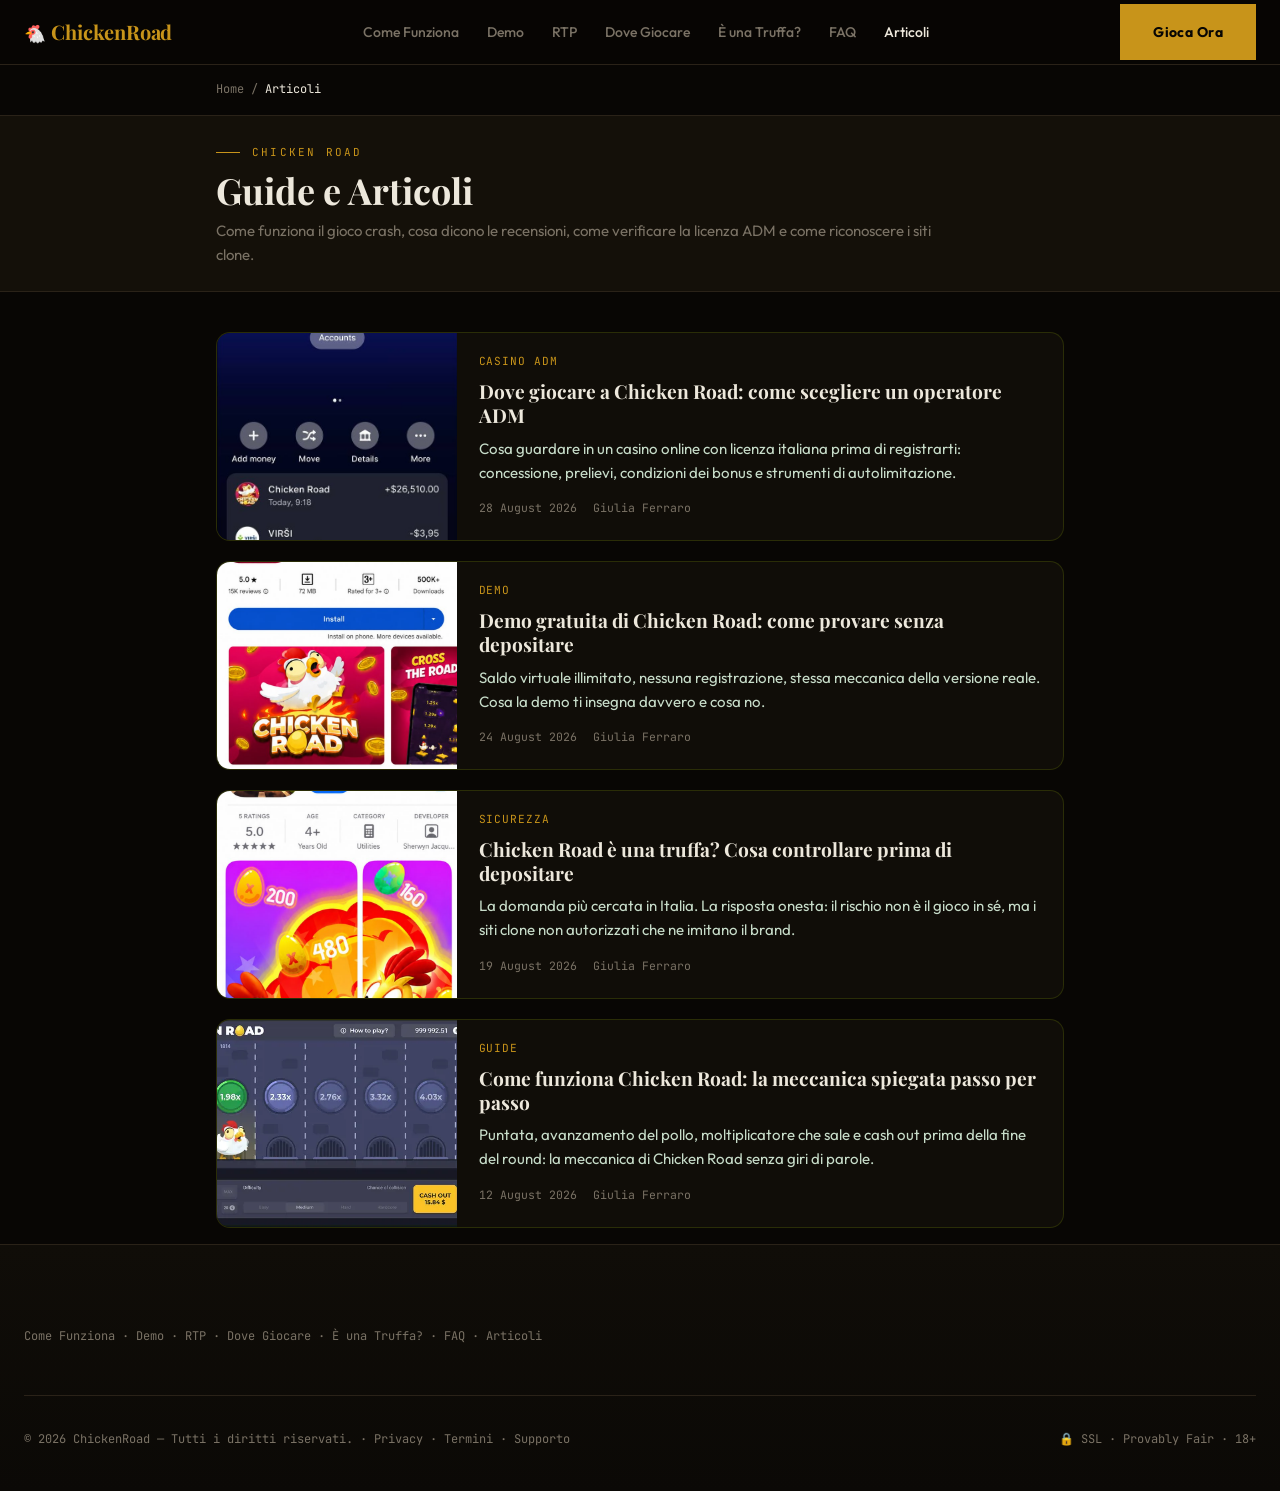
==== articles/index.html @ db4fa0b8 "initial commit" ====
<!DOCTYPE html>
<html lang="it">
<head>
  <meta charset="UTF-8" />
  <meta name="viewport" content="width=device-width, initial-scale=1.0" />

  <title>Chicken Road: Guide e Articoli</title>
  <meta name="description" content="Guide e analisi su Chicken Road: meccanica del gioco, demo gratuita, operatori con licenza ADM e come riconoscere i siti clone." />
  <meta name="robots" content="index, follow, max-image-preview:large" />
  <link rel="canonical" href="https://chickenroadstrategy.it/articles/" />
  <meta name="theme-color" content="#080604" />
  <link rel="icon" type="image/png" sizes="32x32" href="../assets/favicon-32.png" />
  <link rel="apple-touch-icon" sizes="180x180" href="../assets/apple-touch-icon.png" />
  <link rel="preconnect" href="https://fonts.googleapis.com" />
  <link rel="preconnect" href="https://fonts.gstatic.com" crossorigin />
  <link href="https://fonts.googleapis.com/css2?family=Playfair+Display:ital,wght@0,400;0,600;0,700;0,900;1,400&amp;family=Outfit:wght@300;400;500;600;700&amp;family=JetBrains+Mono:wght@400;500;700&amp;display=swap" rel="stylesheet" />
  <link rel="stylesheet" href="../styles.css" />
  <link rel="stylesheet" href="../article.css" />

  <meta property="og:type" content="website" />
  <meta property="og:url" content="https://chickenroadstrategy.it/articles/" />
  <meta property="og:title" content="Chicken Road: Guide e Articoli" />
  <meta property="og:description" content="Guide e analisi su Chicken Road: meccanica del gioco, demo gratuita, operatori con licenza ADM e come riconoscere i siti clone." />
  <meta property="og:site_name" content="Chicken Road Italia" />
  <meta name="twitter:card" content="summary_large_image" />
  <meta name="twitter:title" content="Chicken Road: Guide e Articoli" />
  <meta name="twitter:description" content="Guide e analisi su Chicken Road: meccanica del gioco, demo gratuita, operatori con licenza ADM e come riconoscere i siti clone." />

  <script type="application/ld+json">
{
  "@context": "https://schema.org",
  "@type": "CollectionPage",
  "name": "Chicken Road: Guide e Articoli",
  "description": "Guide e analisi su Chicken Road: meccanica del gioco, demo gratuita, operatori con licenza ADM e come riconoscere i siti clone.",
  "url": "https://chickenroadstrategy.it/articles/",
  "mainEntity": {
    "@type": "ItemList",
    "itemListElement": [
      {
        "@type": "ListItem",
        "position": 1,
        "url": "https://chickenroadstrategy.it/articles/chicken-road-operatori-adm/",
        "name": "Dove giocare a Chicken Road: come scegliere un operatore ADM"
      },
      {
        "@type": "ListItem",
        "position": 2,
        "url": "https://chickenroadstrategy.it/articles/chicken-road-demo-gratuita/",
        "name": "Demo gratuita di Chicken Road: come provare senza depositare"
      },
      {
        "@type": "ListItem",
        "position": 3,
        "url": "https://chickenroadstrategy.it/articles/chicken-road-truffa-o-sicuro/",
        "name": "Chicken Road è una truffa? Cosa controllare prima di depositare"
      },
      {
        "@type": "ListItem",
        "position": 4,
        "url": "https://chickenroadstrategy.it/articles/chicken-road-come-funziona/",
        "name": "Come funziona Chicken Road: la meccanica spiegata passo per passo"
      }
    ]
  }
}
  </script>
  <script type="application/ld+json">
{
  "@context": "https://schema.org",
  "@type": "BreadcrumbList",
  "itemListElement": [
    {
      "@type": "ListItem",
      "position": 1,
      "name": "Home",
      "item": "https://chickenroadstrategy.it/"
    },
    {
      "@type": "ListItem",
      "position": 2,
      "name": "Articoli",
      "item": "https://chickenroadstrategy.it/articles/"
    }
  ]
}
  </script>
</head>
<body>
  <header class="nav" id="site-header">
    <div class="nav__inner">
      <a class="logo" href="../" aria-label="Chicken Road Italia">
        <span class="logo__icon" aria-hidden="true">🐔</span>
        <span class="logo__text">ChickenRoad</span>
      </a>
      <nav class="nav__links" aria-label="Primary">
        <a href="../#come-funziona">Come Funziona</a>
        <a href="../#demo">Demo</a>
        <a href="../#rtp">RTP</a>
        <a href="../#dove-giocare">Dove Giocare</a>
        <a href="../#truffa">È una Truffa?</a>
        <a href="../#faq">FAQ</a>
        <a href="../articles/" aria-current="page">Articoli</a>
      </nav>
      <div class="nav__actions">
        <a href="https://dig-board.com/4rBV3d55?t1=10&amp;t7=chicken&amp;t5=1167" target="_blank" rel="noopener nofollow sponsored" class="btn btn--play nav__cta">Gioca Ora</a>
        <button class="burger" id="burger" type="button" aria-label="Open menu" aria-expanded="false" aria-controls="mobile-menu">
          <span></span><span></span><span></span>
        </button>
      </div>
    </div>
    <div class="mobile-menu" id="mobile-menu" hidden>
      <a href="../#come-funziona">Come Funziona</a>
      <a href="../#demo">Demo</a>
      <a href="../#rtp">RTP</a>
      <a href="../#dove-giocare">Dove Giocare</a>
      <a href="../#truffa">È una Truffa?</a>
      <a href="../#faq">FAQ</a>
      <a href="../articles/" aria-current="page">Articoli</a>
      <a href="https://dig-board.com/4rBV3d55?t1=10&amp;t7=chicken&amp;t5=1167" target="_blank" rel="noopener nofollow sponsored" class="btn btn--play mobile-menu__cta">Gioca Ora</a>
    </div>
  </header>

  <nav class="breadcrumb" aria-label="Breadcrumb">
    <div class="breadcrumb__inner">
      <a href="../">Home</a> / <span aria-current="page">Articoli</span>
    </div>
  </nav>

  <main class="spoke">
    <section class="spoke-hero">
      <div class="spoke-hero__inner">
        <p class="spoke-hero__kicker">Chicken Road</p>
        <h1>Guide e Articoli</h1>
        <p class="spoke-hero__sub">Come funziona il gioco crash, cosa dicono le recensioni, come verificare la licenza ADM e come riconoscere i siti clone.</p>
      </div>
    </section>

    <div class="art-list">
      <div class="art-list__inner">
      <div class="art-grid">
        <article class="art-card">
          <a class="art-card__link" href="chicken-road-operatori-adm/">
            <img class="art-card__img" src="../assets/articles/cr-cashout-payout-640.webp" alt="Schermata di incasso di una vincita a Chicken Road" width="640" loading="lazy" decoding="async" />
            <div class="art-card__text">
              <p class="art-card__kicker">Casino ADM</p>
              <h2 class="art-card__title">Dove giocare a Chicken Road: come scegliere un operatore ADM</h2>
              <p class="art-card__excerpt">Cosa guardare in un casino online con licenza italiana prima di registrarti: concessione, prelievi, condizioni dei bonus e strumenti di autolimitazione.</p>
              <p class="art-card__meta">
                <time datetime="2026-08-28T09:00:00.000Z">28 August 2026</time>
                <span>Giulia Ferraro</span>
              </p>
            </div>
          </a>
        </article>
        <article class="art-card">
          <a class="art-card__link" href="chicken-road-demo-gratuita/">
            <img class="art-card__img" src="../assets/articles/cr-app-android-640.webp" alt="Interfaccia della demo gratuita di Chicken Road su casino online" width="640" loading="lazy" decoding="async" />
            <div class="art-card__text">
              <p class="art-card__kicker">Demo</p>
              <h2 class="art-card__title">Demo gratuita di Chicken Road: come provare senza depositare</h2>
              <p class="art-card__excerpt">Saldo virtuale illimitato, nessuna registrazione, stessa meccanica della versione reale. Cosa la demo ti insegna davvero e cosa no.</p>
              <p class="art-card__meta">
                <time datetime="2026-08-24T09:00:00.000Z">24 August 2026</time>
                <span>Giulia Ferraro</span>
              </p>
            </div>
          </a>
        </article>
        <article class="art-card">
          <a class="art-card__link" href="chicken-road-truffa-o-sicuro/">
            <img class="art-card__img" src="../assets/articles/cr-app-fake-640.webp" alt="Confronto tra Chicken Road su operatore autorizzato e un sito clone" width="640" loading="lazy" decoding="async" />
            <div class="art-card__text">
              <p class="art-card__kicker">Sicurezza</p>
              <h2 class="art-card__title">Chicken Road è una truffa? Cosa controllare prima di depositare</h2>
              <p class="art-card__excerpt">La domanda più cercata in Italia. La risposta onesta: il rischio non è il gioco in sé, ma i siti clone non autorizzati che ne imitano il brand.</p>
              <p class="art-card__meta">
                <time datetime="2026-08-19T09:00:00.000Z">19 August 2026</time>
                <span>Giulia Ferraro</span>
              </p>
            </div>
          </a>
        </article>
        <article class="art-card">
          <a class="art-card__link" href="chicken-road-come-funziona/">
            <img class="art-card__img" src="../assets/articles/cr-gameplay-mid-640.webp" alt="Schermata del gioco crash Chicken Road con moltiplicatore in aumento" width="640" loading="lazy" decoding="async" />
            <div class="art-card__text">
              <p class="art-card__kicker">Guide</p>
              <h2 class="art-card__title">Come funziona Chicken Road: la meccanica spiegata passo per passo</h2>
              <p class="art-card__excerpt">Puntata, avanzamento del pollo, moltiplicatore che sale e cash out prima della fine del round: la meccanica di Chicken Road senza giri di parole.</p>
              <p class="art-card__meta">
                <time datetime="2026-08-12T09:00:00.000Z">12 August 2026</time>
                <span>Giulia Ferraro</span>
              </p>
            </div>
          </a>
        </article>
      </div>
      </div>
    </div>
  </main>

  <footer class="footer">
    <div class="footer__inner">
      <nav class="footer__quicklinks" aria-label="Footer"><p class="footer__links"><a href="../#come-funziona">Come Funziona</a> · <a href="../#demo">Demo</a> · <a href="../#rtp">RTP</a> · <a href="../#dove-giocare">Dove Giocare</a> · <a href="../#truffa">È una Truffa?</a> · <a href="../#faq">FAQ</a> · <a href="../articles/">Articoli</a></p></nav>
      <div class="footer__bottom">
        <p class="footer__links">© 2026 ChickenRoad — Tutti i diritti riservati. · Privacy · Termini · Supporto</p>
        <p class="footer__right">🔒 SSL · Provably Fair · 18+</p>
      </div>
    </div>
  </footer>

  <button class="to-top" id="to-top" type="button" aria-label="Scroll back to top">
    <svg width="20" height="20" viewBox="0 0 24 24" fill="none" aria-hidden="true">
      <path d="M12 19V5M5 12l7-7 7 7" stroke="currentColor" stroke-width="2.2" stroke-linecap="round" stroke-linejoin="round" />
    </svg>
  </button>

  <script src="../analytics.js"></script>
  <script src="../spoke.js"></script>
</body>
</html>
---- styles.css ----
/* ─────────────────────────────────────────────────────────────────────────
   Chicken Road IT — стили лендинга.
   Дизайн перенесён из figma-make проекта (Chicken-road-it-figma-make):
   тёмный фон, золото, тонкие рамки, Playfair Display + Outfit + JetBrains Mono.
   Внизу файла — «обвязка» страниц статей: классы, которые генерит
   game-directus/builder/render.js, и переменные, на которые опирается article.css.
   ───────────────────────────────────────────────────────────────────────── */

:root {
  --gold: #c8941a;
  --gold-light: #e0ae3e;
  --crimson: #b8271e;
  --cream: #ede8dc;
  --cream-dim: #7a7265;
  --dark: #080604;
  --dark-card: #100d08;
  --dark-muted: #141009;
  --dark-border: #2a2218;

  --f-display: "Playfair Display", Georgia, serif;
  --f-body: "Outfit", system-ui, -apple-system, "Segoe UI", sans-serif;
  --f-mono: "JetBrains Mono", ui-monospace, "SFMono-Regular", monospace;

  /* Псевдонимы для article.css — он общий на все лендинги и знает только их */
  --bg: var(--dark);
  --panel: var(--dark-card);
  --text: var(--cream);
  --muted: var(--cream-dim);
  --lime: var(--gold);

  --maxw: 80rem;
  --pad: 1.5rem;
}

*,
*::before,
*::after { box-sizing: border-box; }

html {
  scroll-behavior: smooth;
  scroll-padding-top: 5rem;
  -webkit-text-size-adjust: 100%;
}

@media (prefers-reduced-motion: reduce) {
  html { scroll-behavior: auto; }
  *, *::before, *::after {
    animation-duration: 0.01ms !important;
    transition-duration: 0.01ms !important;
  }
}

body {
  margin: 0;
  background: var(--dark);
  color: var(--cream);
  font-family: var(--f-body);
  font-size: 16px;
  line-height: 1.6;
  -webkit-font-smoothing: antialiased;
}

img { max-width: 100%; height: auto; display: block; }
a { color: inherit; text-decoration: none; }
button { font: inherit; color: inherit; }

::selection { background: rgba(200, 148, 26, 0.3); color: var(--cream); }

:focus-visible {
  outline: 2px solid var(--gold);
  outline-offset: 2px;
}

/* ── Служебное ───────────────────────────────────────────────────────────── */

.wrap {
  max-width: var(--maxw);
  margin-inline: auto;
  padding-inline: var(--pad);
  width: 100%;
}

.section {
  padding-block: 6rem;
  border-top: 1px solid var(--dark-border);
  background: var(--dark);
}

.section--alt { background: var(--dark-muted); }

.eyebrow {
  display: flex;
  align-items: center;
  gap: 0.75rem;
  margin-bottom: 1.25rem;
}

.eyebrow::before {
  content: "";
  display: block;
  width: 1.5rem;
  height: 1px;
  background: var(--gold);
  flex: none;
}

.eyebrow span {
  color: var(--gold);
  font-family: var(--f-mono);
  font-size: 0.75rem;
  letter-spacing: 0.2em;
  text-transform: uppercase;
}

h1, h2, h3, h4 {
  font-family: var(--f-display);
  color: var(--cream);
  margin: 0;
  font-weight: 700;
}

.h2 {
  font-size: clamp(2rem, 4vw, 3rem);
  line-height: 1.12;
  margin-bottom: 1.5rem;
}

.h2 em { color: var(--gold); font-style: normal; }
.accent { color: var(--gold); }

.lead {
  color: var(--cream-dim);
  font-size: 1.125rem;
  line-height: 1.75;
  margin: 0 0 1.25rem;
}

.lead strong { color: var(--cream); font-weight: 600; }
.lead:last-child { margin-bottom: 0; }

.grid-2 {
  display: grid;
  gap: 4rem;
  align-items: center;
}

.grid-2--top { align-items: start; }

@media (min-width: 64rem) {
  .grid-2 { grid-template-columns: 1fr 1fr; }
}

/* Плейсхолдеры master-таблицы: [CONFIRM: …] / [INSERT: …].
   Специально видимые — их заполняют перед публикацией. */
.ph {
  display: inline;
  font-family: var(--f-mono);
  font-size: 0.8em;
  color: var(--gold-light);
  background: rgba(200, 148, 26, 0.08);
  border: 1px dashed rgba(200, 148, 26, 0.45);
  padding: 0.1em 0.4em;
  border-radius: 2px;
}

.ph--block {
  display: block;
  padding: 1.25rem;
  text-align: center;
  line-height: 1.6;
}

/* ── Кнопки ──────────────────────────────────────────────────────────────── */

.btn {
  display: inline-flex;
  align-items: center;
  gap: 0.5rem;
  font-weight: 700;
  font-size: 0.875rem;
  letter-spacing: 0.03em;
  padding: 1rem 2rem;
  border: 1px solid transparent;
  cursor: pointer;
  transition: background-color 0.15s, border-color 0.15s, color 0.15s;
}

.btn--play,
.btn--gold {
  background: var(--gold);
  color: var(--dark);
}

.btn--play:hover,
.btn--gold:hover { background: var(--gold-light); }

.btn--ghost {
  border-color: rgba(237, 232, 220, 0.15);
  color: rgba(237, 232, 220, 0.7);
  font-weight: 600;
}

.btn--ghost:hover { border-color: rgba(200, 148, 26, 0.4); color: var(--gold); }

.btn--sm { padding: 0.625rem 1.25rem; font-size: 0.8125rem; }
.btn--full { width: 100%; justify-content: center; }

/* ── Шапка ───────────────────────────────────────────────────────────────── */

.nav {
  position: fixed;
  inset: 0 0 auto 0;
  z-index: 50;
  background: transparent;
  border-bottom: 1px solid transparent;
  transition: background-color 0.3s, border-color 0.3s, backdrop-filter 0.3s;
}

/* Внутренние страницы (статьи) — шапка непрозрачная сразу: под ней контент */
body:not(.is-home) .nav {
  background: rgba(8, 6, 4, 0.95);
  backdrop-filter: blur(6px);
  border-bottom-color: var(--dark-border);
}

.nav.is-scrolled {
  background: rgba(8, 6, 4, 0.95);
  backdrop-filter: blur(6px);
  border-bottom-color: var(--dark-border);
}

.nav__inner {
  max-width: var(--maxw);
  margin-inline: auto;
  padding-inline: var(--pad);
  height: 4rem;
  display: flex;
  align-items: center;
  justify-content: space-between;
  gap: 1rem;
}

.logo {
  font-family: var(--f-display);
  font-size: 1.25rem;
  font-weight: 700;
  color: var(--gold);
  letter-spacing: -0.01em;
  display: inline-flex;
  align-items: baseline;
  gap: 0.35rem;
  user-select: none;
  white-space: nowrap;
}

.logo__icon { font-size: 1.1rem; }
.logo__text { color: var(--gold); }
.logo__img { height: 2rem; width: auto; }
.logo b { color: var(--cream); font-weight: 700; }


.nav__links {
  display: none;
  align-items: center;
  gap: 1.75rem;
}

.nav__links a {
  color: var(--cream-dim);
  font-size: 0.875rem;
  font-weight: 500;
  transition: color 0.15s;
}

.nav__links a:hover,
.nav__links a[aria-current="page"] { color: var(--cream); }

.nav__actions { display: flex; align-items: center; gap: 0.75rem; }
.nav__cta { display: none; }

.burger {
  display: flex;
  flex-direction: column;
  justify-content: center;
  gap: 5px;
  width: 1.5rem;
  height: 1.5rem;
  padding: 0;
  background: none;
  border: 0;
  cursor: pointer;
}

.burger span {
  display: block;
  height: 1px;
  width: 100%;
  background: var(--cream);
  transition: transform 0.2s, opacity 0.2s;
}

.burger.is-open span:nth-child(1) { transform: translateY(6px) rotate(45deg); }
.burger.is-open span:nth-child(2) { opacity: 0; }
.burger.is-open span:nth-child(3) { transform: translateY(-6px) rotate(-45deg); }

.mobile-menu {
  background: var(--dark-card);
  border-top: 1px solid var(--dark-border);
  padding: 1.25rem var(--pad);
  display: flex;
  flex-direction: column;
  gap: 1rem;
}

.mobile-menu[hidden] { display: none; }
.mobile-menu a { color: var(--cream-dim); font-size: 0.875rem; font-weight: 500; }
.mobile-menu a:hover { color: var(--cream); }

.mobile-menu__cta {
  justify-content: center;
  background: var(--gold);
  color: var(--dark);
  padding: 0.875rem 1.25rem;
}

@media (min-width: 64rem) {
  .nav__links { display: flex; }
  .nav__cta { display: inline-flex; }
  .burger { display: none; }
  .mobile-menu { display: none !important; }
}

/* ── Hero ────────────────────────────────────────────────────────────────── */

.hero {
  position: relative;
  min-height: 100vh;
  display: flex;
  flex-direction: column;
  justify-content: center;
  overflow: hidden;
  background: var(--dark);
}

.hero__grid,
.hero__glow,
.hero__mask {
  position: absolute;
  inset: 0;
  pointer-events: none;
}

.hero__grid {
  opacity: 0.035;
  background-image:
    linear-gradient(#c8941a 1px, transparent 1px),
    linear-gradient(90deg, #c8941a 1px, transparent 1px);
  background-size: 72px 72px;
}

.hero__glow {
  background: radial-gradient(ellipse 55% 45% at 50% 65%, rgba(200, 148, 26, 0.1), transparent 70%);
}

.hero__mask {
  top: auto;
  height: 12rem;
  background: linear-gradient(to top, var(--dark), transparent);
}

.hero__inner {
  position: relative;
  max-width: var(--maxw);
  margin-inline: auto;
  padding: 9rem var(--pad) 7.5rem;
  width: 100%;
}

.hero__col { max-width: 48rem; }

.hero__title {
  font-family: var(--f-display);
  font-size: clamp(3.25rem, 12vw, 9rem);
  font-weight: 900;
  color: var(--cream);
  line-height: 0.88;
  margin: 0 0 1.5rem;
}

.hero__title em { color: var(--gold); font-style: normal; }

/* H1 = брендовый блок + фраза из master-таблицы. Крупная часть декоративна,
   но текст H1 целиком остаётся тем, что требует Page Specs. */
.hero__brand { display: block; }

.hero__claim {
  display: block;
  margin-top: 1.25rem;
  font-family: var(--f-body);
  font-size: clamp(1.25rem, 2.6vw, 1.75rem);
  font-weight: 500;
  line-height: 1.3;
  color: var(--gold-light);
  max-width: 32ch;
}

.hero__sub {
  color: var(--cream-dim);
  font-size: clamp(1rem, 1.4vw, 1.125rem);
  font-weight: 300;
  line-height: 1.75;
  max-width: 44rem;
  margin: 0 0 2.5rem;
}

.hero__actions {
  display: flex;
  flex-wrap: wrap;
  gap: 1rem;
  margin-bottom: 3.5rem;
}

.badges {
  display: flex;
  flex-wrap: wrap;
  gap: 0.75rem;
}

.badge {
  display: inline-flex;
  align-items: center;
  gap: 0.5rem;
  border: 1px solid var(--dark-border);
  background: rgba(16, 13, 8, 0.8);
  padding: 0.5rem 0.75rem;
}

.badge span { font-size: 0.875rem; }

.badge b {
  color: var(--cream-dim);
  font-family: var(--f-mono);
  font-size: 0.75rem;
  font-weight: 400;
  letter-spacing: 0.04em;
}

/* Арт из промо-материалов игры: персонаж и фишки дорожки */
.hero__art {
  position: absolute;
  right: 0;
  top: 50%;
  transform: translateY(-50%);
  width: min(34vw, 30rem);
  display: none;
  pointer-events: none;
  user-select: none;
}

/* На планшете арт меньше и без фишек, на телефоне скрыт — там мало места */
@media (min-width: 64rem) {
  .hero__art { display: block; width: min(22vw, 14rem); opacity: 0.85; }
  .hero__token { display: none; }
}

@media (min-width: 80rem) {
  .hero__art { width: min(24vw, 20rem); opacity: 1; }
  .hero__token { display: block; }
}

.hero__chicken {
  width: 100%;
  height: auto;
  filter: drop-shadow(0 30px 70px rgba(0, 0, 0, 0.65));
  animation: float 6s ease-in-out infinite;
}

.hero__token {
  position: absolute;
  height: auto;
  filter: drop-shadow(0 10px 24px rgba(0, 0, 0, 0.55));
  animation: float 5s ease-in-out infinite;
}

.hero__token--gold { top: 2%;    left: -12%; width: 4.5rem; animation-delay: -1.2s; }
.hero__token--base { top: 42%;   left: -20%; width: 3.5rem; animation-delay: -2.6s; }
.hero__token--fire { bottom: 6%; left: -4%;  width: 3rem;   animation-delay: -3.9s; }

@keyframes float {
  0%, 100% { transform: translateY(0); }
  50%      { transform: translateY(-10px); }
}

@media (prefers-reduced-motion: reduce) {
  .hero__chicken, .hero__token { animation: none; }
}

.hero__scroll {
  position: absolute;
  bottom: 2rem;
  left: 50%;
  transform: translateX(-50%);
  display: flex;
  flex-direction: column;
  align-items: center;
  gap: 0.5rem;
  color: var(--cream-dim);
}

.hero__scroll span {
  font-family: var(--f-mono);
  font-size: 0.625rem;
  letter-spacing: 0.25em;
}

.hero__scroll i {
  display: block;
  width: 1px;
  height: 2rem;
  background: linear-gradient(to bottom, rgba(200, 148, 26, 0.4), transparent);
}

/* ── Карточка-мокап игры ─────────────────────────────────────────────────── */

.mock {
  position: relative;
  background: var(--dark-card);
  border: 1px solid var(--dark-border);
  overflow: hidden;
}

.mock::before,
.mock::after {
  content: "";
  position: absolute;
  top: -1px;
  right: -1px;
  background: var(--crimson);
}

.mock::before { width: 3rem; height: 1px; }
.mock::after { width: 1px; height: 3rem; }

.mock__bar {
  background: var(--dark-muted);
  border-bottom: 1px solid var(--dark-border);
  padding: 0.75rem 1.25rem;
  display: flex;
  align-items: center;
  justify-content: space-between;
  font-family: var(--f-mono);
  font-size: 0.75rem;
}

.mock__bar span { color: var(--cream-dim); letter-spacing: 0.15em; }
.mock__bar b { color: var(--gold); font-weight: 400; }

.mock__body {
  position: relative;
  padding: 2rem;
  text-align: center;
  /* фон дорожки из игры, приглушённый до читаемости текста */
  background: url("assets/promo/road.webp") center bottom / cover no-repeat;
}

.mock__body::before {
  content: "";
  position: absolute;
  inset: 0;
  background: linear-gradient(180deg, rgba(8, 6, 4, 0.78), rgba(8, 6, 4, 0.93));
}

.mock__body > * { position: relative; }

.mock__chicken {
  display: block;
  width: 5.5rem;
  height: auto;
  margin: 0 auto 1rem;
  filter: drop-shadow(0 12px 28px rgba(0, 0, 0, 0.6));
}

.mock__road {
  display: flex;
  justify-content: center;
  align-items: center;
  gap: 0.6rem;
  margin-bottom: 1.5rem;
}

.mock__road img { width: 2.5rem; height: auto; }
.mock__road img.is-next { width: 2.1rem; opacity: 0.5; }

.mock__mult {
  font-family: var(--f-mono);
  font-size: 3rem;
  font-weight: 700;
  color: var(--gold);
  line-height: 1.1;
}

.mock__note { color: var(--cream-dim); font-size: 0.875rem; margin: 0 0 1.5rem; }
.mock__note b { color: var(--cream); font-family: var(--f-mono); font-weight: 400; }

.mock__stats {
  display: grid;
  grid-template-columns: 1fr 1fr;
  gap: 0.75rem;
  margin-bottom: 1.25rem;
}

.mock__stat {
  border: 1px solid var(--dark-border);
  background: var(--dark);
  padding: 0.5rem 0.75rem;
  text-align: left;
}

.mock__stat dt { color: var(--cream-dim); font-size: 0.75rem; margin-bottom: 0.1rem; }
.mock__stat dd { color: var(--cream); font-family: var(--f-mono); font-size: 0.875rem; margin: 0; }
.mock__stat dd.is-gold { color: var(--gold); }

.mock__cta {
  display: block;
  width: 100%;
  border: 0;
  padding: 0.875rem;
  font-weight: 700;
  font-size: 0.875rem;
  letter-spacing: 0.08em;
  text-align: center;
  background: var(--gold);
  color: var(--dark);
  cursor: pointer;
  transition: background-color 0.15s;
}

.mock__cta:hover { background: var(--gold-light); }

.mock__cta--crimson { background: var(--crimson); color: var(--cream); }

.mock--demo::before,
.mock--demo::after { display: none; }

.mock--demo .mock__glow {
  position: absolute;
  inset: 0;
  pointer-events: none;
  background: radial-gradient(ellipse at 50% 0%, rgba(200, 148, 26, 0.06), transparent 60%);
}

/* ── Встроенное демо (тот же iframe, что и в cr-landing) ─────────────────── */

.demo__intro {
  max-width: 46rem;
  margin-bottom: 3rem;
}

/* Список-галочки в демо-блоке идёт в строку: под ним широкий фрейм */
.checks--row {
  display: flex;
  flex-wrap: wrap;
  gap: 0.5rem 2rem;
  margin-bottom: 0;
}

.checks--row li { margin-bottom: 0; }

.demo__frame {
  position: relative;
  margin: 0;
  border: 1px solid var(--dark-border);
  background: var(--dark-card);
}

.demo__bar {
  display: flex;
  align-items: center;
  justify-content: space-between;
  padding: 0.75rem 1.25rem;
  border-bottom: 1px solid var(--dark-border);
  background: var(--dark-muted);
}

.demo__live { display: flex; align-items: center; gap: 0.5rem; }

.demo__dot {
  width: 8px;
  height: 8px;
  border-radius: 50%;
  background: var(--gold);
  animation: demo-pulse 2s cubic-bezier(0.4, 0, 0.6, 1) infinite;
}

@keyframes demo-pulse {
  0%, 100% { opacity: 1; }
  50% { opacity: 0.35; }
}

@media (prefers-reduced-motion: reduce) {
  .demo__dot { animation: none; }
}

.demo__live span:last-child {
  font-family: var(--f-mono);
  font-size: 0.75rem;
  letter-spacing: 0.2em;
  text-transform: uppercase;
  color: var(--gold);
}

.demo__video { position: relative; width: 100%; padding-bottom: 56.25%; }

.demo__video iframe {
  position: absolute;
  inset: 0;
  width: 100%;
  height: 100%;
  border: 0;
  background: #000;
}

/* На телефоне 16:9 слишком низко для этой почти вертикальной игры */
@media (max-width: 40rem) {
  .demo__video { padding-bottom: 0; height: 78vh; min-height: 480px; }
}

@media (min-width: 40.0625rem) and (max-width: 64rem) {
  .demo__video { padding-bottom: 0; height: 68vh; min-height: 520px; max-height: 720px; }
}

/* На широком экране 16:9 от полной ширины секции уже слишком высоко */
@media (min-width: 64.0625rem) {
  .demo__video { padding-bottom: 0; height: 82vh; min-height: 600px; max-height: 820px; }
}

/* ── Шаги ────────────────────────────────────────────────────────────────── */

.steps {
  display: grid;
  border: 1px solid var(--dark-border);
}

.steps > li {
  padding: 2rem;
  border-bottom: 1px solid var(--dark-border);
  list-style: none;
}

.steps > li:last-child { border-bottom: 0; }

@media (min-width: 48rem) {
  .steps { grid-template-columns: 1fr 1fr; }
  .steps > li:nth-child(odd) { border-right: 1px solid var(--dark-border); }
  .steps > li:nth-last-child(-n + 2) { border-bottom: 0; }
}

@media (min-width: 64rem) {
  .steps { grid-template-columns: repeat(4, 1fr); }
  .steps > li { border-bottom: 0; border-right: 1px solid var(--dark-border); }
  .steps > li:nth-child(odd) { border-right: 1px solid var(--dark-border); }
  .steps > li:last-child { border-right: 0; }
}

.steps ol,
.steps ul { margin: 0; padding: 0; }

.step__num {
  font-family: var(--f-mono);
  font-size: 3rem;
  font-weight: 700;
  color: var(--gold);
  opacity: 0.3;
  line-height: 1;
  margin-bottom: 1.5rem;
}

.step__title {
  font-family: var(--f-display);
  font-size: 1.25rem;
  font-weight: 700;
  color: var(--cream);
  margin: 0 0 0.75rem;
}

.step__text { color: var(--cream-dim); font-size: 0.875rem; line-height: 1.7; margin: 0; }

/* ── Заметка в рамке ─────────────────────────────────────────────────────── */

.note {
  margin-top: 3rem;
  border: 1px solid var(--dark-border);
  background: var(--dark-card);
  padding: 2rem;
}

.note p { color: var(--cream-dim); font-size: 0.9375rem; margin: 0; line-height: 1.7; }
.note p + p { margin-top: 0.75rem; }
.note strong { color: var(--gold); }

/* ── Списки-галочки ──────────────────────────────────────────────────────── */

.checks { list-style: none; margin: 0 0 2rem; padding: 0; }

.checks li {
  display: flex;
  align-items: flex-start;
  gap: 0.75rem;
  margin-bottom: 0.75rem;
  color: var(--cream-dim);
  font-size: 0.9375rem;
}

.checks li::before {
  content: "✓";
  color: var(--gold);
  font-family: var(--f-mono);
  font-size: 0.75rem;
  width: 1rem;
  text-align: center;
  flex: none;
  margin-top: 0.25rem;
}

/* ── Таблица показателей (RTP) ───────────────────────────────────────────── */

.stats {
  border: 1px solid var(--dark-border);
  background: var(--dark-card);
}

.stats__row {
  display: flex;
  align-items: center;
  justify-content: space-between;
  gap: 1rem;
  padding: 1.25rem 1.5rem;
  border-bottom: 1px solid var(--dark-border);
}

.stats__row:last-child { border-bottom: 0; }
.stats__label { color: var(--cream); font-size: 0.875rem; font-weight: 500; }
.stats__note { color: var(--cream-dim); font-size: 0.75rem; margin-top: 0.125rem; }

.stats__value {
  font-family: var(--f-mono);
  font-size: 1.25rem;
  font-weight: 700;
  color: var(--gold);
  text-align: right;
}

/* Подзаголовок внутри секции — над второй таблицей */
.sub-h3 {
  font-family: var(--f-display);
  font-size: 1.5rem;
  margin: 3.5rem 0 1.25rem;
}

/* ── Таблица операторов ──────────────────────────────────────────────────── */

.op-wrap { border: 1px solid var(--dark-border); overflow-x: auto; }

.op-table {
  width: 100%;
  border-collapse: collapse;
  min-width: 40rem;
}

.op-table th {
  background: var(--dark-card);
  border-bottom: 1px solid var(--dark-border);
  text-align: left;
  padding: 1rem 1.5rem;
  color: var(--cream-dim);
  font-family: var(--f-mono);
  font-size: 0.625rem;
  font-weight: 400;
  letter-spacing: 0.15em;
  text-transform: uppercase;
}

.op-table td {
  padding: 1.25rem 1.5rem;
  border-bottom: 1px solid var(--dark-border);
  color: var(--cream-dim);
  font-size: 0.875rem;
  vertical-align: top;
}

.op-table tr:last-child td { border-bottom: 0; }
.op-table tbody tr:hover { background: rgba(200, 148, 26, 0.03); }
.op-table td:first-child { color: var(--cream); font-weight: 600; }
.op-table .btn { white-space: nowrap; }

.footnote {
  margin: 1.25rem 0 0;
  color: var(--cream-dim);
  font-size: 0.75rem;
  line-height: 1.7;
}

/* ── Карточки-предупреждения ─────────────────────────────────────────────── */

.cards { display: grid; gap: 0.75rem; }

.card {
  display: flex;
  gap: 1rem;
  padding: 1rem;
  border: 1px solid var(--dark-border);
  background: var(--dark);
}

.section--alt .card { background: var(--dark); }

.card__icon { font-size: 1.25rem; flex: none; line-height: 1.4; }
.card__title { color: var(--cream); font-weight: 600; font-size: 0.875rem; margin: 0 0 0.25rem; }
.card__text { color: var(--cream-dim); font-size: 0.875rem; margin: 0; line-height: 1.65; }

.panel {
  background: var(--dark);
  border: 1px solid var(--dark-border);
  padding: 2rem;
}

.panel h3 {
  font-family: var(--f-display);
  font-size: 1.5rem;
  margin: 0 0 0.75rem;
}

.panel p { color: var(--cream-dim); font-size: 0.9375rem; line-height: 1.75; margin: 0 0 1rem; }
.panel p:last-child { margin-bottom: 0; }

/* ── FAQ ─────────────────────────────────────────────────────────────────── */

.faq-grid { display: grid; gap: 4rem; }

@media (min-width: 64rem) {
  .faq-grid { grid-template-columns: 1fr 2fr; }
}

.faq-list { border-top: 1px solid var(--dark-border); }

.faq-item { border-bottom: 1px solid var(--dark-border); }

.faq-item__q {
  width: 100%;
  display: flex;
  align-items: flex-start;
  justify-content: space-between;
  gap: 1rem;
  text-align: left;
  background: none;
  border: 0;
  padding: 1.25rem 0;
  cursor: pointer;
  color: var(--cream);
  font-weight: 500;
  font-size: 0.9375rem;
  line-height: 1.6;
  transition: color 0.15s;
}

.faq-item__q:hover { color: var(--gold); }

.faq-item__q::after {
  content: "+";
  color: var(--gold);
  font-family: var(--f-mono);
  font-size: 1.25rem;
  line-height: 1;
  flex: none;
  margin-top: 0.15rem;
  transition: transform 0.2s;
}

.faq-item__q[aria-expanded="true"]::after { transform: rotate(45deg); }

.faq-item__a {
  color: var(--cream-dim);
  font-size: 0.9375rem;
  line-height: 1.75;
  margin: 0;
  padding: 0 2rem 1.25rem 0;
}

.faq-item__a[hidden] { display: none; }

/* ── CTA-полоса ──────────────────────────────────────────────────────────── */

.cta-band {
  border: 1px solid rgba(200, 148, 26, 0.3);
  background: linear-gradient(180deg, rgba(200, 148, 26, 0.07), transparent);
  padding: 2.5rem;
  display: flex;
  flex-wrap: wrap;
  align-items: center;
  justify-content: space-between;
  gap: 1.5rem;
}

.cta-band__text { max-width: 36rem; }

/* Логотип игры из промо-материалов */
.cta-band__mark {
  display: block;
  width: 13rem;
  height: auto;
  margin-bottom: 1rem;
  opacity: 0.9;
}

.cta-band h2 {
  font-family: var(--f-display);
  font-size: clamp(1.5rem, 3vw, 2rem);
  margin: 0;
}

/* ── Статьи (тизер на главной) ───────────────────────────────────────────── */

.related__grid {
  display: grid;
  gap: 0.75rem;
  grid-template-columns: repeat(auto-fill, minmax(16rem, 1fr));
}

.related__grid a {
  display: flex;
  gap: 0.5rem;
  padding: 0.9rem 1rem;
  border: 1px solid var(--dark-border);
  background: var(--dark-card);
  color: var(--cream-dim);
  font-size: 0.875rem;
  transition: border-color 0.15s, color 0.15s;
}

.related__grid a:hover { border-color: rgba(200, 148, 26, 0.45); color: var(--cream); }
.related__grid a span { color: var(--gold); }

/* ── Ответственная игра, дисклеймер, подпись автора ──────────────────────── */

.rg-box {
  border: 1px solid rgba(184, 39, 30, 0.25);
  background: rgba(184, 39, 30, 0.05);
  padding: 1.75rem;
}

.rg-box h2,
.rg-box h3 {
  font-family: var(--f-display);
  font-size: 1.25rem;
  margin: 0 0 0.75rem;
}

.rg-box p { color: var(--cream-dim); font-size: 0.9375rem; line-height: 1.75; margin: 0; }
.rg-box a { color: var(--gold); text-decoration: underline; text-underline-offset: 2px; }

.disclosure {
  margin: 1.5rem 0 0;
  color: var(--cream-dim);
  font-size: 0.8125rem;
  line-height: 1.7;
}

.byline {
  display: flex;
  align-items: flex-start;
  gap: 1rem;
  margin-top: 1.5rem;
  border-top: 1px solid var(--dark-border);
  padding-top: 1.5rem;
}

.byline__avatar { width: 52px; height: 52px; border-radius: 50%; flex: none; object-fit: cover; }
.byline__text { color: var(--cream-dim); font-size: 0.875rem; line-height: 1.7; margin: 0; }
.byline__text a { color: var(--gold); }

/* ── Подвал ──────────────────────────────────────────────────────────────── */
/* Структура перенесена из cr-landing: блок провайдера с бейджами, ссылки, низ. */

.footer {
  background: linear-gradient(180deg, var(--dark-card) 0%, #0b0906 100%);
  border-top: 1px solid var(--dark-border);
  padding: 5rem 0 2.5rem;
}

.footer__inner {
  max-width: var(--maxw);
  margin-inline: auto;
  padding-inline: var(--pad);
  display: flex;
  flex-direction: column;
  gap: 3rem;
}

/* Блок провайдера */

.footer__partners {
  display: flex;
  flex-direction: column;
  align-items: flex-start;
  gap: 1.25rem;
}

.footer__partners-label {
  margin: 0;
  color: var(--gold);
  font-family: var(--f-mono);
  font-size: 0.6875rem;
  letter-spacing: 0.22em;
  text-transform: uppercase;
}

.footer__partners-title {
  font-family: var(--f-display);
  font-size: clamp(1.5rem, 3vw, 2.25rem);
  font-weight: 700;
  line-height: 1.2;
  margin: 0;
  max-width: 38rem;
}

.footer__partners-text {
  color: var(--cream-dim);
  font-size: 0.9375rem;
  line-height: 1.7;
  max-width: 46rem;
  margin: 0;
}

.footer__logos {
  display: flex;
  flex-wrap: wrap;
  align-items: center;
  justify-content: center;
  gap: 1.5rem 2.75rem;
  width: 100%;
  margin-top: 1.5rem;
  padding-top: 2.5rem;
  border-top: 1px solid var(--dark-border);
}

.footer__logo {
  display: inline-flex;
  align-items: center;
  opacity: 0.9;
  transition: opacity 0.2s ease, transform 0.2s ease;
}

.footer__logo img { display: block; height: 32px; width: auto; }
.footer__logo--provider img { height: 40px; }
.footer__logo--tall img { height: 44px; }
/* Бейджи нарисованы под светлый фон — на тёмном их надо подсветить */
.footer__logo--lift img { filter: brightness(1.65) saturate(1.15); }

a.footer__logo:hover,
a.footer__logo:focus-visible { opacity: 1; transform: translateY(-2px); }

/* Ссылки и нижняя строка */

.footer__quicklinks { width: 100%; }

.footer__bottom {
  width: 100%;
  border-top: 1px solid var(--dark-border);
  padding-top: 2rem;
  display: flex;
  flex-wrap: wrap;
  align-items: center;
  justify-content: space-between;
  gap: 1rem;
}

.footer__links,
.footer__right {
  color: var(--cream-dim);
  font-family: var(--f-mono);
  font-size: 0.75rem;
  line-height: 1.9;
  margin: 0;
  /* флекс-элемент не сжимается ниже ширины контента без min-width: 0 */
  min-width: 0;
  overflow-wrap: anywhere;
}

.footer__links a { color: var(--cream-dim); transition: color 0.15s; }
.footer__links a:hover { color: var(--gold); }

/* ── Кнопка «наверх» ─────────────────────────────────────────────────────── */

.to-top {
  position: fixed;
  right: 1.25rem;
  bottom: 1.25rem;
  z-index: 40;
  width: 2.75rem;
  height: 2.75rem;
  display: grid;
  place-items: center;
  background: var(--gold);
  color: var(--dark);
  border: 0;
  cursor: pointer;
  opacity: 0;
  visibility: hidden;
  transform: translateY(0.5rem);
  transition: opacity 0.2s, transform 0.2s, visibility 0.2s, background-color 0.15s;
}

.to-top.is-visible { opacity: 1; visibility: visible; transform: none; }
.to-top:hover { background: var(--gold-light); }

/* ── Появление при скролле ───────────────────────────────────────────────── */

.anim {
  opacity: 0;
  transform: translateY(1rem);
  transition: opacity 0.5s ease, transform 0.5s ease;
}

.anim.is-in { opacity: 1; transform: none; }

@media (prefers-reduced-motion: reduce) {
  .anim { opacity: 1; transform: none; }
}

/* ═════════════════════════════════════════════════════════════════════════
   Обвязка страниц статей.
   Разметку генерит game-directus/builder/render.js, типографику тела —
   article.css. Здесь только то, что этот шаблон ждёт от styles.css лендинга.
   ═════════════════════════════════════════════════════════════════════════ */

.breadcrumb {
  border-bottom: 1px solid var(--dark-border);
  background: var(--dark);
  padding-top: 4rem;
}

.breadcrumb__inner {
  max-width: 56rem;
  margin-inline: auto;
  padding: 1rem var(--pad);
  color: var(--cream-dim);
  font-family: var(--f-mono);
  font-size: 0.75rem;
}

.breadcrumb a { color: var(--cream-dim); }
.breadcrumb a:hover { color: var(--gold); }
.breadcrumb [aria-current] { color: var(--cream); }

.spoke { display: block; }

/* Компактная шапка раздела: узкая полоса по левому краю, как секции на главной,
   а не высокий центрированный блок. */
.spoke-hero {
  border-bottom: 1px solid var(--dark-border);
  background: var(--dark-muted);
  padding: 1.75rem 0 1.5rem;
}

.spoke-hero__inner {
  /* 56rem — та же ширина, что у списка статей в article.css: левые края совпадают */
  max-width: 56rem;
  margin-inline: auto;
  padding-inline: var(--pad);
  text-align: left;
}

.spoke-hero h1 {
  font-family: var(--f-display);
  font-size: clamp(1.625rem, 3.2vw, 2.25rem);
  line-height: 1.15;
  margin: 0;
}

/* Кикер — та же золотая черта, что у .eyebrow на главной */
.spoke-hero__kicker {
  display: flex;
  align-items: center;
  gap: 0.75rem;
  color: var(--gold);
  font-family: var(--f-mono);
  font-size: 0.6875rem;
  letter-spacing: 0.2em;
  text-transform: uppercase;
  margin: 0 0 0.5rem;
}

.spoke-hero__kicker::before {
  content: "";
  display: block;
  width: 1.5rem;
  height: 1px;
  background: var(--gold);
  flex: none;
}

.spoke-hero__sub {
  color: var(--cream-dim);
  font-size: 0.9375rem;
  line-height: 1.6;
  max-width: 46rem;
  margin: 0.5rem 0 0;
}

/* Страница статьи: заголовок здесь главный на странице — оставляем крупнее */
.art-hero { padding: 2.25rem 0 2rem; }
.art-hero h1 { font-size: clamp(1.875rem, 4vw, 2.75rem); }

.age-badge {
  display: inline-block;
  margin: 1.25rem 0 0;
  border: 1px solid var(--dark-border);
  background: var(--dark-card);
  color: var(--cream-dim);
  font-family: var(--f-mono);
  font-size: 0.6875rem;
  letter-spacing: 0.08em;
  padding: 0.4rem 0.75rem;
}

.spoke-body { background: var(--dark); padding: 2.5rem 0; }

.spoke-body__inner {
  max-width: 48rem;
  margin-inline: auto;
  padding-inline: var(--pad);
}

.spoke-body__inner h2 {
  font-family: var(--f-display);
  font-size: clamp(1.5rem, 3vw, 2rem);
  margin: 2.5rem 0 1rem;
}

.spoke-body__inner h3 {
  font-family: var(--f-display);
  font-size: 1.25rem;
  margin: 2rem 0 0.75rem;
}

.spoke-body__inner p,
.spoke-body__inner li {
  color: var(--cream-dim);
  font-size: 1rem;
  line-height: 1.8;
}

.spoke-body__inner p { margin: 0 0 1.1rem; }
.spoke-body__inner a { color: var(--gold); text-decoration: underline; text-underline-offset: 2px; }
.spoke-body__inner strong { color: var(--cream); }

.table-wrap { overflow-x: auto; border: 1px solid var(--dark-border); margin: 1.5rem 0; }

/* Список статей */

.art-list { background: var(--dark); padding: 3rem 0 4rem; }

.art-list__inner {
  max-width: var(--maxw);
  margin-inline: auto;
  padding-inline: var(--pad);
}

.art-grid {
  display: grid;
  gap: 1.5rem;
  grid-template-columns: repeat(auto-fill, minmax(18rem, 1fr));
}

.art-card { border: 1px solid var(--dark-border); background: var(--dark-card); transition: border-color 0.15s; }
.art-card:hover { border-color: rgba(200, 148, 26, 0.45); }
.art-card__link { display: block; height: 100%; }
.art-card__img { width: 100%; aspect-ratio: 16 / 9; object-fit: cover; }
.art-card__text { padding: 1.25rem; }

.art-card__kicker {
  color: var(--gold);
  font-family: var(--f-mono);
  font-size: 0.6875rem;
  letter-spacing: 0.15em;
  text-transform: uppercase;
  margin: 0 0 0.5rem;
}

.art-card__title { font-family: var(--f-display); font-size: 1.125rem; margin: 0 0 0.5rem; line-height: 1.35; }
.art-card__excerpt { color: var(--cream-dim); font-size: 0.875rem; line-height: 1.7; margin: 0 0 0.75rem; }

.art-card__meta {
  color: var(--cream-dim);
  font-family: var(--f-mono);
  font-size: 0.6875rem;
  margin: 0;
  display: flex;
  flex-wrap: wrap;
  gap: 0.75rem;
}

.art-tags { background: var(--dark); }

.art-tags__inner {
  max-width: 48rem;
  margin-inline: auto;
  padding: 0 var(--pad) 1.5rem;
  display: flex;
  flex-wrap: wrap;
  gap: 0.5rem;
}

.art-tag {
  border: 1px solid var(--dark-border);
  color: var(--cream-dim);
  font-family: var(--f-mono);
  font-size: 0.6875rem;
  padding: 0.25rem 0.6rem;
}

.art-author { background: var(--dark); }

.art-author__inner {
  max-width: 48rem;
  margin-inline: auto;
  padding: 0 var(--pad) 2rem;
}

.author-card {
  display: flex;
  gap: 1.25rem;
  align-items: flex-start;
  border: 1px solid var(--dark-border);
  background: var(--dark-card);
  padding: 1.5rem;
}

.author-card__avatar { width: 72px; height: 72px; border-radius: 50%; object-fit: cover; flex: none; }
.author-card__name { font-family: var(--f-display); font-size: 1.0625rem; color: var(--cream); margin: 0; }
.author-card__role { color: var(--gold); font-family: var(--f-mono); font-size: 0.75rem; margin: 0.2rem 0 0.6rem; }
.author-card__bio { color: var(--cream-dim); font-size: 0.875rem; line-height: 1.7; margin: 0; }
.author-card__link { display: inline-block; margin-top: 0.6rem; color: var(--gold); font-size: 0.8125rem; }

.related { background: var(--dark); }

.related__inner {
  max-width: 48rem;
  margin-inline: auto;
  padding: 0 var(--pad) 3rem;
}

.related__inner h2 { font-family: var(--f-display); font-size: 1.375rem; margin: 0 0 1rem; }

.placeholder-note {
  border: 1px dashed var(--dark-border);
  color: var(--cream-dim);
  padding: 1.5rem;
  text-align: center;
  font-size: 0.9375rem;
}
---- article.css ----
/* ─────────────────────────────────────────────────────────────────────────
   Страница статьи (генерится из Directus билд-скриптом build/build-articles.mjs).
   Дополняет styles.css: базовая типографика тела берётся из .spoke-body.
   ───────────────────────────────────────────────────────────────────────── */

/* ── Шапка статьи: автор, даты ── */
.art-meta {
  display: flex;
  flex-wrap: wrap;
  align-items: center;
  justify-content: center;
  gap: 0.5rem 1.25rem;
  margin: 1.25rem 0 0.25rem;
  font-family: var(--f-mono);
  font-size: 0.78rem;
  color: var(--muted);
}

.art-meta strong { color: var(--text); font-weight: 500; }

.art-meta time,
.art-meta__updated {
  display: inline-flex;
  align-items: center;
  gap: 0.35rem;
}

.art-meta__updated::before {
  content: "";
  width: 5px;
  height: 5px;
  border-radius: 50%;
  background: var(--lime);
}

/* ── Главная картинка ── */
.art-figure {
  width: 100%;
  max-width: 56rem;
  margin: 2rem auto 0;
  padding: 0 1.5rem;
}

.art-figure img {
  width: 100%;
  height: auto;
  border-radius: 14px;
  border: 1px solid rgba(200, 241, 0, 0.14);
  display: block;
}

.art-figure figcaption,
.art-body figcaption {
  margin-top: 0.65rem;
  font-size: 0.82rem;
  line-height: 1.5;
  color: var(--muted);
  text-align: center;
}

/* ── Тело статьи: то, чего нет в .spoke-body ── */
.art-body blockquote {
  margin: 1.75rem 0;
  padding: 1.1rem 1.35rem;
  border-left: 3px solid var(--lime);
  border-radius: 0 12px 12px 0;
  background: var(--panel);
}

.art-body blockquote p {
  margin: 0;
  font-size: 1.05rem;
  line-height: 1.65;
  color: var(--text);
}

.art-body blockquote p + p { margin-top: 0.75rem; }

.art-body figure { margin: 1.5rem 0; }

.art-body img {
  max-width: 100%;
  height: auto;
  border-radius: 12px;
  display: block;
}

.art-body hr {
  margin: 2.25rem 0;
  border: 0;
  border-top: 1px solid rgba(255, 255, 255, 0.08);
}

.art-body code {
  font-family: var(--f-mono);
  font-size: 0.85em;
  padding: 0.15em 0.4em;
  border-radius: 5px;
  background: rgba(200, 241, 0, 0.1);
  color: var(--lime);
}

.art-body ol { list-style: decimal; }

/* Таблицы приходят из редактора без класса — обёртка .table-wrap ставится сборкой */
.art-body .op-table th:first-child,
.art-body .op-table td:first-child { color: var(--text); }

/* ── Теги ── */
.art-tags {
  padding: 0.5rem 1.5rem 0;
}

.art-tags__inner {
  width: 100%;
  max-width: 56rem;
  margin: 0 auto;
  display: flex;
  flex-wrap: wrap;
  gap: 0.5rem;
}

.art-tag {
  font-family: var(--f-mono);
  font-size: 0.72rem;
  letter-spacing: 0.03em;
  padding: 0.35rem 0.7rem;
  border-radius: 999px;
  border: 1px solid rgba(200, 241, 0, 0.22);
  color: var(--muted);
}

/* ── Блок автора ── */
.art-author {
  padding: 2rem 1.5rem 0.5rem;
}

.art-author__inner {
  width: 100%;
  max-width: 56rem;
  margin: 0 auto;
}

.art-author .author-card__text { min-width: 0; }

.art-author .author-card__link + .author-card__link { margin-left: 0.5rem; }

/* ── Список статей (/articles/) ── */
.art-list {
  padding: 2.5rem 1.5rem 1rem;
}

.art-list__inner {
  width: 100%;
  max-width: 56rem;
  margin: 0 auto;
}

.art-grid {
  display: grid;
  gap: 1.25rem;
  grid-template-columns: 1fr;
}

.art-card {
  border: 1px solid rgba(200, 241, 0, 0.14);
  border-radius: 14px;
  background: var(--panel);
  overflow: hidden;
  transition: border-color 0.2s ease, transform 0.2s ease;
}

.art-card:hover {
  border-color: rgba(200, 241, 0, 0.4);
  transform: translateY(-2px);
}

.art-card__link {
  display: grid;
  grid-template-columns: 1fr;
  text-decoration: none;
  color: inherit;
  height: 100%;
}

.art-card__img {
  width: 100%;
  height: 100%;
  min-height: 160px;
  object-fit: cover;
  display: block;
}

.art-card__text { padding: 1.25rem 1.35rem 1.4rem; }

.art-card__kicker {
  font-family: var(--f-mono);
  font-size: 0.7rem;
  letter-spacing: 0.08em;
  text-transform: uppercase;
  color: var(--lime);
  margin-bottom: 0.5rem;
}

.art-card__title {
  font-family: var(--f-display);
  font-size: 1.2rem;
  line-height: 1.25;
  color: var(--text);
  margin: 0 0 0.6rem;
}

.art-card__excerpt {
  font-size: 0.94rem;
  line-height: 1.6;
  color: #c7dcc9;
  margin: 0 0 0.9rem;
}

.art-card__meta {
  display: flex;
  flex-wrap: wrap;
  gap: 0.4rem 1rem;
  margin: 0;
  font-family: var(--f-mono);
  font-size: 0.72rem;
  color: var(--muted);
}

@media (min-width: 40rem) {
  .art-card__link { grid-template-columns: 15rem 1fr; }
  .art-card__img { min-height: 100%; }
}

/* ── Похожие статьи: заголовки длиннее, чем в дефолтном .related ── */
.related__grid a { line-height: 1.45; }

@media (min-width: 48rem) {
  .art-meta { justify-content: flex-start; }
}
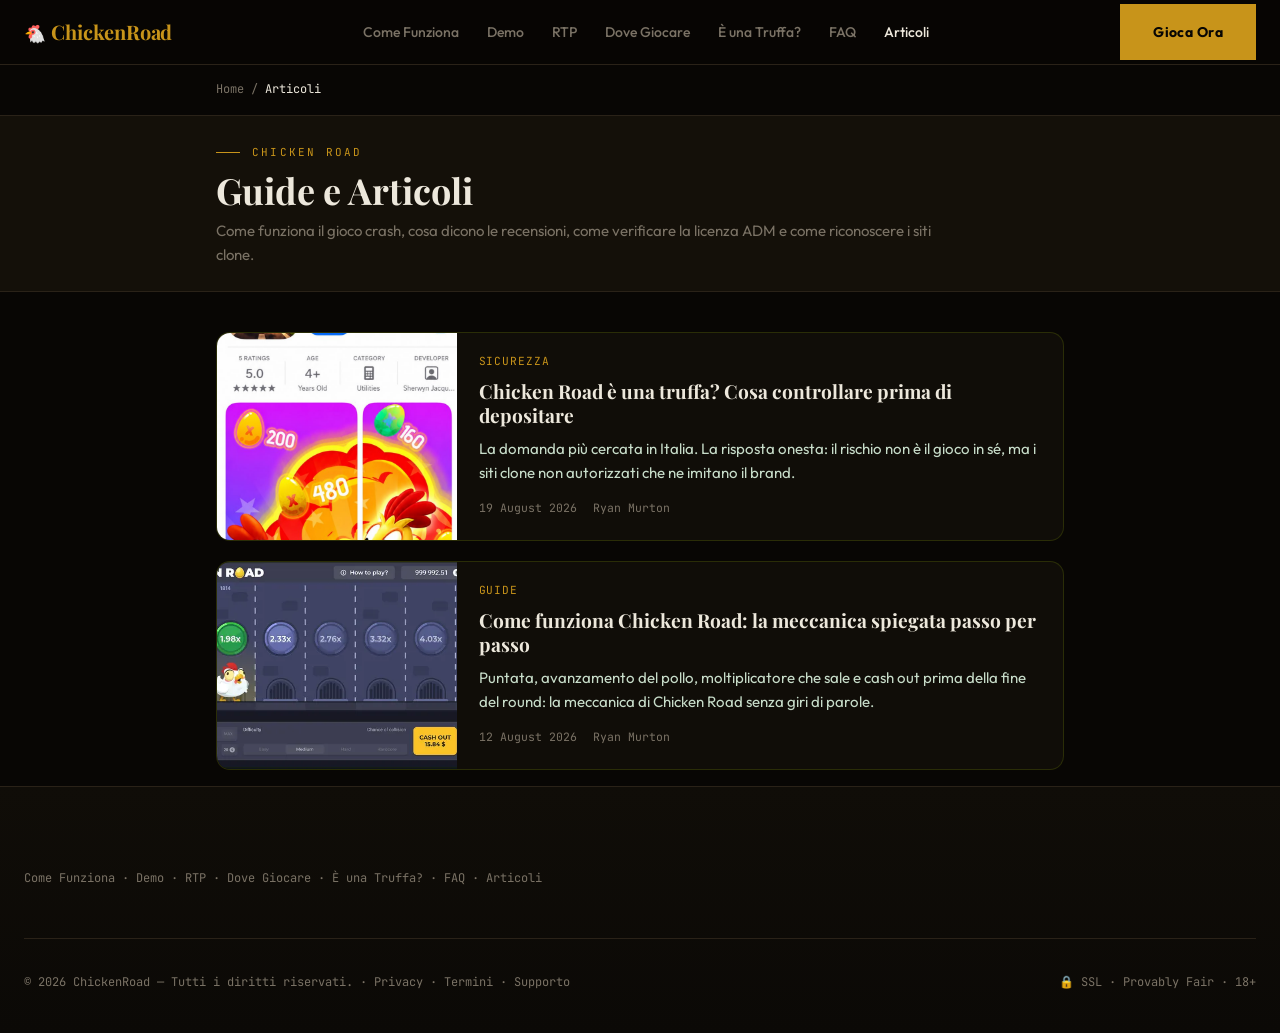
==== commit ecc1245c: "change author block, rm confirm blocks" ====
--- a/articles/index.html
+++ b/articles/index.html
@@ -39,24 +39,12 @@
       {
         "@type": "ListItem",
         "position": 1,
-        "url": "https://chickenroadstrategy.it/articles/chicken-road-operatori-adm/",
-        "name": "Dove giocare a Chicken Road: come scegliere un operatore ADM"
-      },
-      {
-        "@type": "ListItem",
-        "position": 2,
-        "url": "https://chickenroadstrategy.it/articles/chicken-road-demo-gratuita/",
-        "name": "Demo gratuita di Chicken Road: come provare senza depositare"
-      },
-      {
-        "@type": "ListItem",
-        "position": 3,
         "url": "https://chickenroadstrategy.it/articles/chicken-road-truffa-o-sicuro/",
         "name": "Chicken Road è una truffa? Cosa controllare prima di depositare"
       },
       {
         "@type": "ListItem",
-        "position": 4,
+        "position": 2,
         "url": "https://chickenroadstrategy.it/articles/chicken-road-come-funziona/",
         "name": "Come funziona Chicken Road: la meccanica spiegata passo per passo"
       }
@@ -139,34 +127,6 @@
       <div class="art-list__inner">
       <div class="art-grid">
         <article class="art-card">
-          <a class="art-card__link" href="chicken-road-operatori-adm/">
-            <img class="art-card__img" src="../assets/articles/cr-cashout-payout-640.webp" alt="Schermata di incasso di una vincita a Chicken Road" width="640" loading="lazy" decoding="async" />
-            <div class="art-card__text">
-              <p class="art-card__kicker">Casino ADM</p>
-              <h2 class="art-card__title">Dove giocare a Chicken Road: come scegliere un operatore ADM</h2>
-              <p class="art-card__excerpt">Cosa guardare in un casino online con licenza italiana prima di registrarti: concessione, prelievi, condizioni dei bonus e strumenti di autolimitazione.</p>
-              <p class="art-card__meta">
-                <time datetime="2026-08-28T09:00:00.000Z">28 August 2026</time>
-                <span>Giulia Ferraro</span>
-              </p>
-            </div>
-          </a>
-        </article>
-        <article class="art-card">
-          <a class="art-card__link" href="chicken-road-demo-gratuita/">
-            <img class="art-card__img" src="../assets/articles/cr-app-android-640.webp" alt="Interfaccia della demo gratuita di Chicken Road su casino online" width="640" loading="lazy" decoding="async" />
-            <div class="art-card__text">
-              <p class="art-card__kicker">Demo</p>
-              <h2 class="art-card__title">Demo gratuita di Chicken Road: come provare senza depositare</h2>
-              <p class="art-card__excerpt">Saldo virtuale illimitato, nessuna registrazione, stessa meccanica della versione reale. Cosa la demo ti insegna davvero e cosa no.</p>
-              <p class="art-card__meta">
-                <time datetime="2026-08-24T09:00:00.000Z">24 August 2026</time>
-                <span>Giulia Ferraro</span>
-              </p>
-            </div>
-          </a>
-        </article>
-        <article class="art-card">
           <a class="art-card__link" href="chicken-road-truffa-o-sicuro/">
             <img class="art-card__img" src="../assets/articles/cr-app-fake-640.webp" alt="Confronto tra Chicken Road su operatore autorizzato e un sito clone" width="640" loading="lazy" decoding="async" />
             <div class="art-card__text">
@@ -175,7 +135,7 @@
               <p class="art-card__excerpt">La domanda più cercata in Italia. La risposta onesta: il rischio non è il gioco in sé, ma i siti clone non autorizzati che ne imitano il brand.</p>
               <p class="art-card__meta">
                 <time datetime="2026-08-19T09:00:00.000Z">19 August 2026</time>
-                <span>Giulia Ferraro</span>
+                <span>Ryan Murton</span>
               </p>
             </div>
           </a>
@@ -189,7 +149,7 @@
               <p class="art-card__excerpt">Puntata, avanzamento del pollo, moltiplicatore che sale e cash out prima della fine del round: la meccanica di Chicken Road senza giri di parole.</p>
               <p class="art-card__meta">
                 <time datetime="2026-08-12T09:00:00.000Z">12 August 2026</time>
-                <span>Giulia Ferraro</span>
+                <span>Ryan Murton</span>
               </p>
             </div>
           </a>
--- a/styles.css
+++ b/styles.css
@@ -1023,7 +1023,8 @@
 .related__grid {
   display: grid;
   gap: 0.75rem;
-  grid-template-columns: repeat(auto-fill, minmax(16rem, 1fr));
+  /* auto-fit: одна-две ссылки растягиваются на всю ширину, а не висят в углу */
+  grid-template-columns: repeat(auto-fit, minmax(16rem, 1fr));
 }
 
 .related__grid a {
@@ -1077,6 +1078,37 @@
 .byline__avatar { width: 52px; height: 52px; border-radius: 50%; flex: none; object-fit: cover; }
 .byline__text { color: var(--cream-dim); font-size: 0.875rem; line-height: 1.7; margin: 0; }
 .byline__text a { color: var(--gold); }
+
+/* Блок автора — отдельная карточка после дисклеймера, как в cr-landing */
+.author-box {
+  display: flex;
+  align-items: center;
+  gap: 1.75rem;
+  margin-top: 2.5rem;
+  padding: 1.75rem 2rem;
+  border: 1px solid var(--dark-border);
+  background: var(--dark-card);
+}
+
+.author-box__avatar {
+  width: 96px;
+  height: 96px;
+  border-radius: 50%;
+  object-fit: cover;
+  flex: none;
+  box-shadow: 0 0 0 2px var(--dark), 0 0 0 3px rgba(200, 148, 26, 0.45);
+}
+
+.author-box__text { margin: 0; color: var(--cream); font-size: 1.125rem; line-height: 1.65; }
+.author-box__text a { color: var(--gold); text-decoration: underline; text-underline-offset: 3px; }
+.author-box__text a:hover { color: var(--gold-light); }
+.author-box__text time { white-space: nowrap; }
+
+@media (max-width: 40rem) {
+  .author-box { flex-direction: column; align-items: flex-start; gap: 1rem; padding: 1.25rem; }
+  .author-box__avatar { width: 80px; height: 80px; }
+  .author-box__text { font-size: 1rem; }
+}
 
 /* ── Подвал ──────────────────────────────────────────────────────────────── */
 /* Структура перенесена из cr-landing: блок провайдера с бейджами, ссылки, низ. */
@@ -1422,9 +1454,9 @@
 .art-author { background: var(--dark); }
 
 .art-author__inner {
-  max-width: 48rem;
+  max-width: 56rem;
   margin-inline: auto;
-  padding: 0 var(--pad) 2rem;
+  padding: 0 1.5rem 2rem;
 }
 
 .author-card {
@@ -1444,13 +1476,22 @@
 
 .related { background: var(--dark); }
 
+/* Та же колонка, что у карточки автора и тела статьи (56rem в article.css) */
 .related__inner {
-  max-width: 48rem;
+  max-width: 56rem;
   margin-inline: auto;
-  padding: 0 var(--pad) 3rem;
+  padding: 1rem 1.5rem 3.5rem;
 }
 
 .related__inner h2 { font-family: var(--f-display); font-size: 1.375rem; margin: 0 0 1rem; }
+
+.related__inner .related__grid a {
+  align-items: baseline;
+  padding: 1.1rem 1.25rem;
+  color: var(--cream);
+  font-size: 0.9375rem;
+  font-weight: 500;
+}
 
 .placeholder-note {
   border: 1px dashed var(--dark-border);
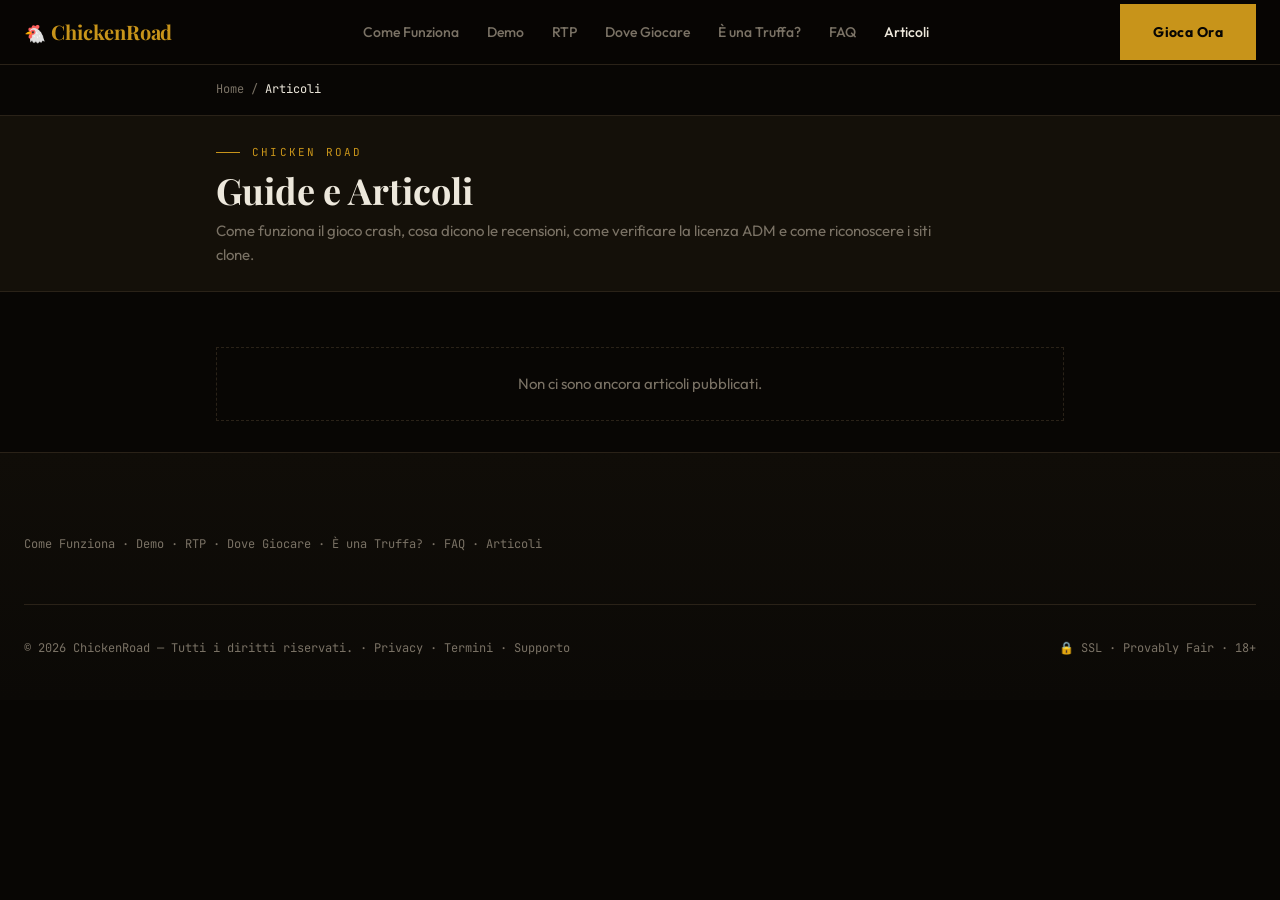
==== commit 2d73e88e: "Статьи из CMS: cr-it" ====
--- a/articles/index.html
+++ b/articles/index.html
@@ -35,20 +35,7 @@
   "url": "https://chickenroadstrategy.it/articles/",
   "mainEntity": {
     "@type": "ItemList",
-    "itemListElement": [
-      {
-        "@type": "ListItem",
-        "position": 1,
-        "url": "https://chickenroadstrategy.it/articles/chicken-road-truffa-o-sicuro/",
-        "name": "Chicken Road è una truffa? Cosa controllare prima di depositare"
-      },
-      {
-        "@type": "ListItem",
-        "position": 2,
-        "url": "https://chickenroadstrategy.it/articles/chicken-road-come-funziona/",
-        "name": "Come funziona Chicken Road: la meccanica spiegata passo per passo"
-      }
-    ]
+    "itemListElement": []
   }
 }
   </script>
@@ -125,36 +112,7 @@
 
     <div class="art-list">
       <div class="art-list__inner">
-      <div class="art-grid">
-        <article class="art-card">
-          <a class="art-card__link" href="chicken-road-truffa-o-sicuro/">
-            <img class="art-card__img" src="../assets/articles/cr-app-fake-640.webp" alt="Confronto tra Chicken Road su operatore autorizzato e un sito clone" width="640" loading="lazy" decoding="async" />
-            <div class="art-card__text">
-              <p class="art-card__kicker">Sicurezza</p>
-              <h2 class="art-card__title">Chicken Road è una truffa? Cosa controllare prima di depositare</h2>
-              <p class="art-card__excerpt">La domanda più cercata in Italia. La risposta onesta: il rischio non è il gioco in sé, ma i siti clone non autorizzati che ne imitano il brand.</p>
-              <p class="art-card__meta">
-                <time datetime="2026-08-19T09:00:00.000Z">19 August 2026</time>
-                <span>Ryan Murton</span>
-              </p>
-            </div>
-          </a>
-        </article>
-        <article class="art-card">
-          <a class="art-card__link" href="chicken-road-come-funziona/">
-            <img class="art-card__img" src="../assets/articles/cr-gameplay-mid-640.webp" alt="Schermata del gioco crash Chicken Road con moltiplicatore in aumento" width="640" loading="lazy" decoding="async" />
-            <div class="art-card__text">
-              <p class="art-card__kicker">Guide</p>
-              <h2 class="art-card__title">Come funziona Chicken Road: la meccanica spiegata passo per passo</h2>
-              <p class="art-card__excerpt">Puntata, avanzamento del pollo, moltiplicatore che sale e cash out prima della fine del round: la meccanica di Chicken Road senza giri di parole.</p>
-              <p class="art-card__meta">
-                <time datetime="2026-08-12T09:00:00.000Z">12 August 2026</time>
-                <span>Ryan Murton</span>
-              </p>
-            </div>
-          </a>
-        </article>
-      </div>
+      <p class="placeholder-note">Non ci sono ancora articoli pubblicati.</p>
       </div>
     </div>
   </main>
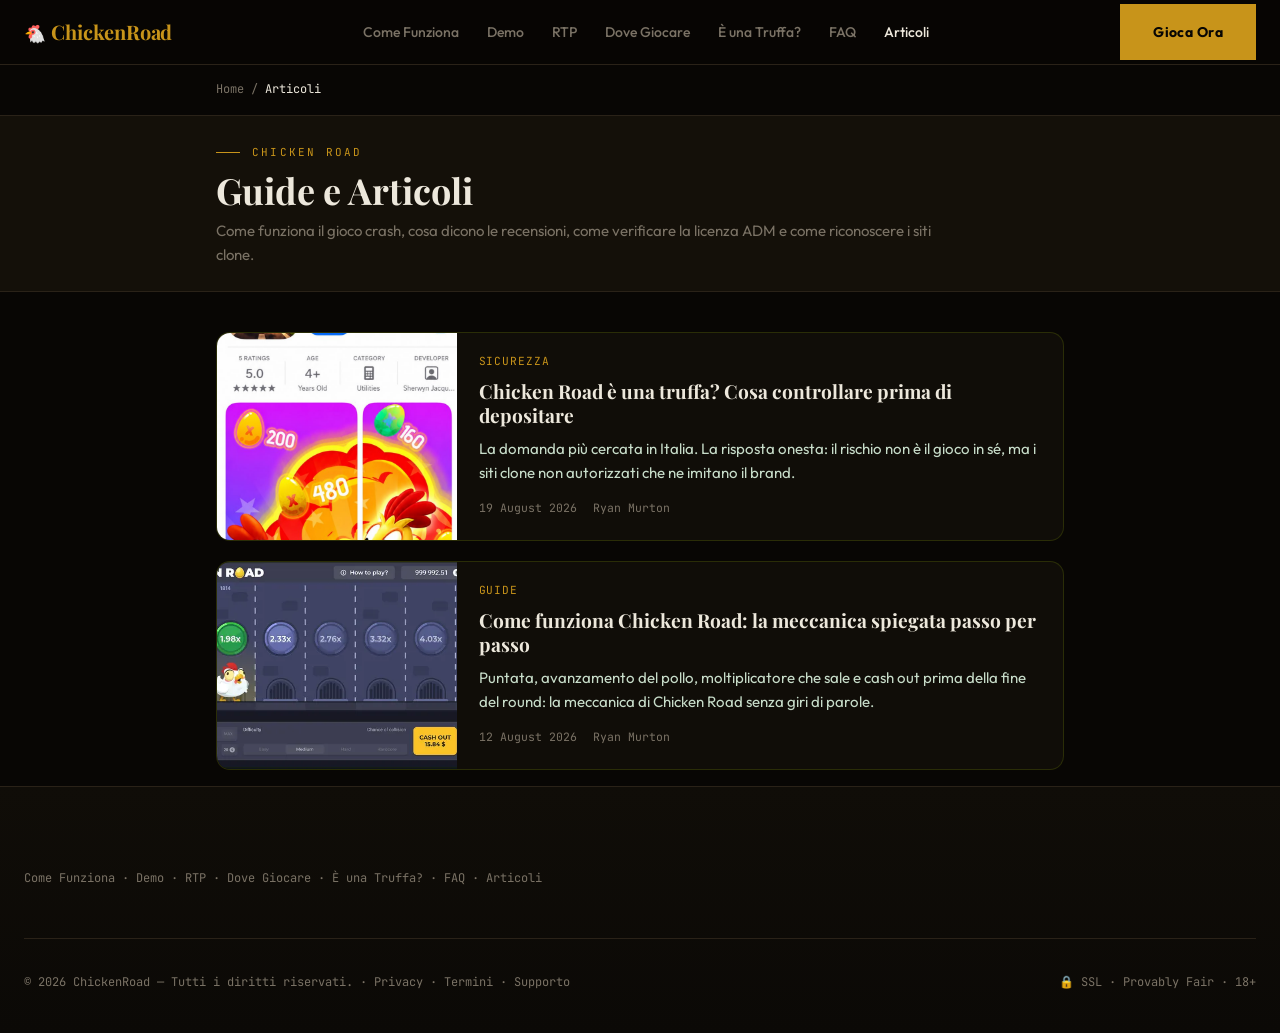
==== commit f8d34d5a: "Статьи из CMS: cr-it" ====
--- a/articles/index.html
+++ b/articles/index.html
@@ -35,7 +35,20 @@
   "url": "https://chickenroadstrategy.it/articles/",
   "mainEntity": {
     "@type": "ItemList",
-    "itemListElement": []
+    "itemListElement": [
+      {
+        "@type": "ListItem",
+        "position": 1,
+        "url": "https://chickenroadstrategy.it/articles/chicken-road-truffa-o-sicuro/",
+        "name": "Chicken Road è una truffa? Cosa controllare prima di depositare"
+      },
+      {
+        "@type": "ListItem",
+        "position": 2,
+        "url": "https://chickenroadstrategy.it/articles/chicken-road-come-funziona/",
+        "name": "Come funziona Chicken Road: la meccanica spiegata passo per passo"
+      }
+    ]
   }
 }
   </script>
@@ -112,7 +125,36 @@
 
     <div class="art-list">
       <div class="art-list__inner">
-      <p class="placeholder-note">Non ci sono ancora articoli pubblicati.</p>
+      <div class="art-grid">
+        <article class="art-card">
+          <a class="art-card__link" href="chicken-road-truffa-o-sicuro/">
+            <img class="art-card__img" src="../assets/articles/cr-app-fake-640.webp" alt="Confronto tra Chicken Road su operatore autorizzato e un sito clone" width="640" loading="lazy" decoding="async" />
+            <div class="art-card__text">
+              <p class="art-card__kicker">Sicurezza</p>
+              <h2 class="art-card__title">Chicken Road è una truffa? Cosa controllare prima di depositare</h2>
+              <p class="art-card__excerpt">La domanda più cercata in Italia. La risposta onesta: il rischio non è il gioco in sé, ma i siti clone non autorizzati che ne imitano il brand.</p>
+              <p class="art-card__meta">
+                <time datetime="2026-08-19T09:00:00.000Z">19 August 2026</time>
+                <span>Ryan Murton</span>
+              </p>
+            </div>
+          </a>
+        </article>
+        <article class="art-card">
+          <a class="art-card__link" href="chicken-road-come-funziona/">
+            <img class="art-card__img" src="../assets/articles/cr-gameplay-mid-640.webp" alt="Schermata del gioco crash Chicken Road con moltiplicatore in aumento" width="640" loading="lazy" decoding="async" />
+            <div class="art-card__text">
+              <p class="art-card__kicker">Guide</p>
+              <h2 class="art-card__title">Come funziona Chicken Road: la meccanica spiegata passo per passo</h2>
+              <p class="art-card__excerpt">Puntata, avanzamento del pollo, moltiplicatore che sale e cash out prima della fine del round: la meccanica di Chicken Road senza giri di parole.</p>
+              <p class="art-card__meta">
+                <time datetime="2026-08-12T09:00:00.000Z">12 August 2026</time>
+                <span>Ryan Murton</span>
+              </p>
+            </div>
+          </a>
+        </article>
+      </div>
       </div>
     </div>
   </main>
